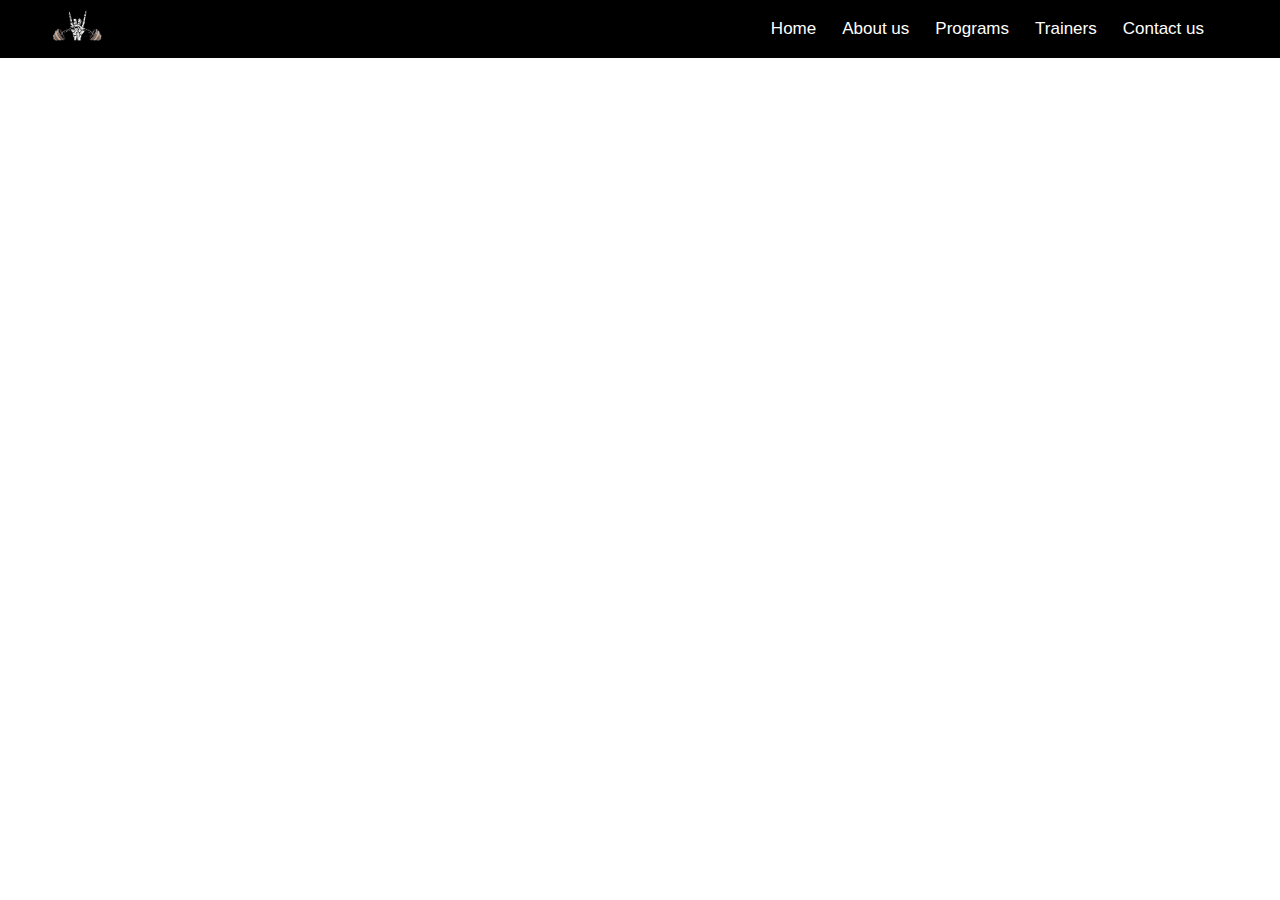
==== about.html @ f385f17f "Added and updated some new files" ====
<!DOCTYPE html>
<html lang="en">
  <head>
    <meta charset="UTF-8" />
    <meta name="viewport" content="width=device-width, initial-scale=1.0" />
    <link rel="icon" href="logo-removebg-preview.png" type="image/x-icon" />
    <title>About Us - Death lifter</title>
    <style>
      * {
        margin: 0px;
        padding: 0px;
      }

      .navbar {
        display: flex;
        align-items: center;
        justify-content: space-between;
        background-color: black;
      }

      .link ul {
        list-style: none;
        display: flex;
      }

      .link a {
        margin-right: 26px;
        text-decoration: none;
        color: white;
        font-size: 17px;
        font-family: "Trebuchet MS", "Lucida Sans Unicode", "Lucida Grande",
          "Lucida Sans", Arial, sans-serif;
        transition: all 0.2s;
        position: relative;
      }

      .link a::before {
        content: "";
        position: absolute;
        width: 100%;
        height: 2px;
        bottom: 0;
        left: 0;
        background-color: transparent;
        transform: scaleX(0);
        transform-origin: bottom right;
        transition: transform 0.3s ease;
      }

      .link a:hover::before {
        background-color: white;
        transform: scaleX(1);
        transform-origin: bottom left;
      }

      .link a:not(:last-child)::after {
        content: "";
        position: absolute;
        width: 100%;
        height: 2px;
        bottom: 0;
        left: 0;
        background-color: transparent;
        transform: scaleX(0);
        transform-origin: bottom right;
        transition: transform 0.3s ease;
      }

      .link a:hover::after {
        background-color: transparent;
        transform: scaleX(0);
      }

      .hm {
        display: none;
      }

      @media only screen and (max-width: 1360px) {
        .navbar {
          padding: 0 50px;
        }
      }

      @media only screen and (max-width: 1200px) {
        .navbar {
          padding: 0 30px;
        }
      }

      @media only screen and (max-width: 900px) {
        .hm {
          display: block;
          cursor: pointer;
        }

        .hm .line {
          width: 30px;
          height: 3px;
          background: #fefefe;
          margin: 6px 0;
        }

        .link {
          height: 0;
          position: absolute;
          top: 50px;
          left: 0;
          right: 0;
          width: 100vw;
          background: black;
          transition: 0.5s;
          overflow: hidden;
          z-index: 9999;
        }

        .link.active {
          height: 450px;
        }

        .link ul {
          display: block;
          width: fit-content;
          margin: 80px auto 0 auto;
          text-align: center;
          transition: 0.5s;
          opacity: 0;
        }

        .link.active ul {
          opacity: 1;
        }

        .link ul li a {
          margin-bottom: 27px;
          font-size: 25px;
          font-family: Cambria, Cochin, Georgia, Times, "Times New Roman", serif;
        }
      }
    </style>
  </head>
  <body>
    <div class="navbar">
      <div class="logo">
        <img src="logo.jpg" alt="logo" width="54px" />
      </div>

      <div class="hm">
        <div class="line"></div>
        <div class="line"></div>
        <div class="line"></div>
      </div>

      <div class="link">
        <ul>
          <li><a href="index.html" id="homeLink">Home</a></li>
          <li><a href="#"  id="servicesLink>Services</a></li>
          <li><a href="#">About us</a></li>
          <li><a href="#">Programs</a></li>
          <li><a href="#">Trainers</a></li>
          <li><a href="#">Contact us</a></li>
        </ul>
      </div>
    </div>
 

  <script>
    const hm = document.querySelector(".hm");

    hm.addEventListener("click", function () {
      const navbar = document.querySelector(".link");
      navbar.classList.toggle("active");
    });

    const homeLink = document.querySelector('a[href="index.html"]');
    homeLink.addEventListener("click", function (event) {
      event.preventDefault();
      window.location.href = "index.html";
    });

  </script>

  </body>
</html>
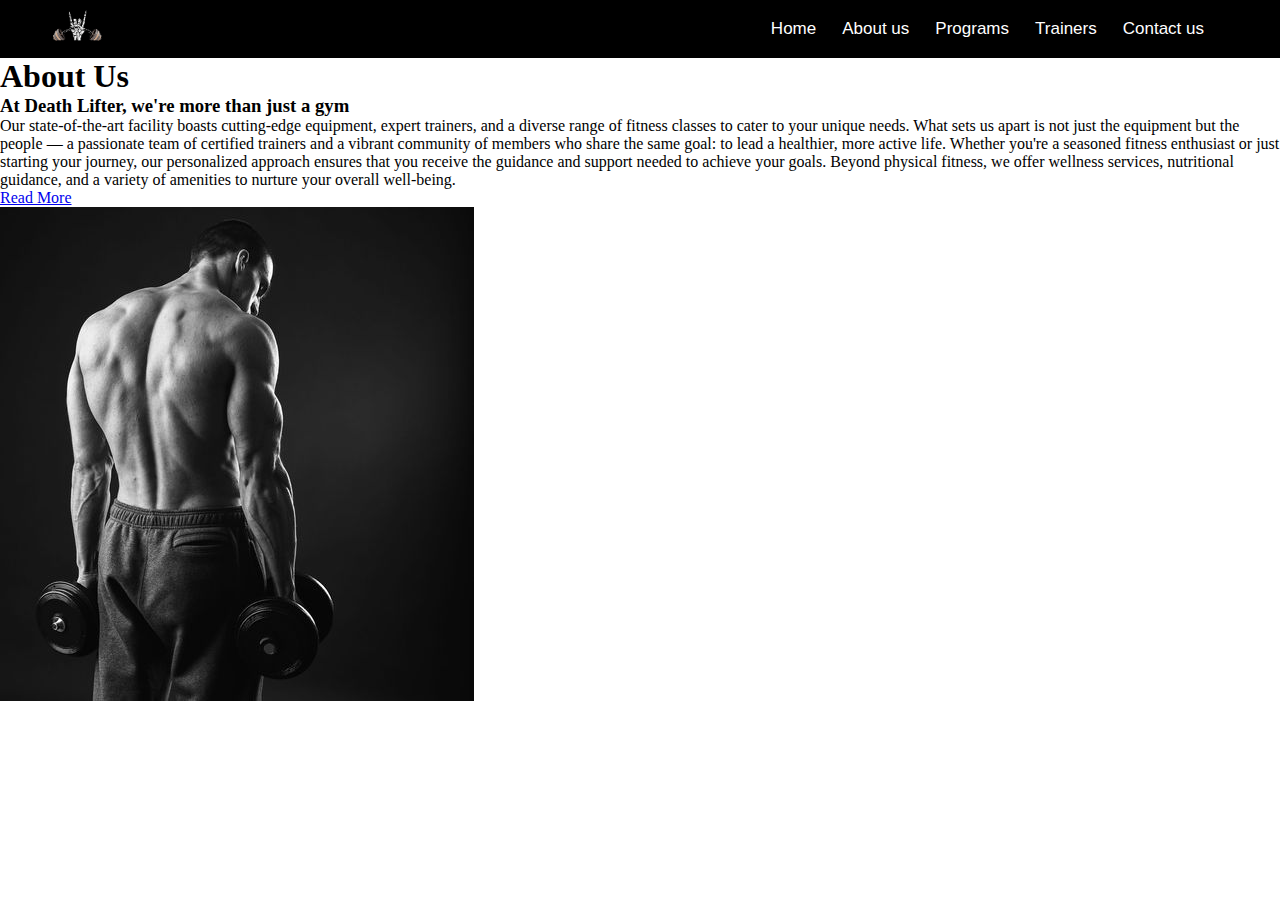
==== commit 238f12c1: "About Us Page" ====
--- a/about.html
+++ b/about.html
@@ -1,167 +1,169 @@
 <!DOCTYPE html>
 <html lang="en">
-  <head>
-    <meta charset="UTF-8" />
-    <meta name="viewport" content="width=device-width, initial-scale=1.0" />
-    <link rel="icon" href="logo-removebg-preview.png" type="image/x-icon" />
-    <title>About Us - Death lifter</title>
-    <style>
-      * {
-        margin: 0px;
-        padding: 0px;
-      }
-
+
+<head>
+  <meta charset="UTF-8" />
+  <meta name="viewport" content="width=device-width, initial-scale=1.0" />
+  <link rel="icon" href="logo-removebg-preview.png" type="image/x-icon" />
+  <title>About Us - Death lifter</title>
+  <style>
+    * {
+      margin: 0px;
+      padding: 0px;
+    }
+
+    .navbar {
+      display: flex;
+      align-items: center;
+      justify-content: space-between;
+      background-color: black;
+    }
+
+    .link ul {
+      list-style: none;
+      display: flex;
+    }
+
+    .link a {
+      margin-right: 26px;
+      text-decoration: none;
+      color: white;
+      font-size: 17px;
+      font-family: "Trebuchet MS", "Lucida Sans Unicode", "Lucida Grande",
+        "Lucida Sans", Arial, sans-serif;
+      transition: all 0.2s;
+      position: relative;
+    }
+
+    .link a::before {
+      content: "";
+      position: absolute;
+      width: 100%;
+      height: 2px;
+      bottom: 0;
+      left: 0;
+      background-color: transparent;
+      transform: scaleX(0);
+      transform-origin: bottom right;
+      transition: transform 0.3s ease;
+    }
+
+    .link a:hover::before {
+      background-color: white;
+      transform: scaleX(1);
+      transform-origin: bottom left;
+    }
+
+    .link a:not(:last-child)::after {
+      content: "";
+      position: absolute;
+      width: 100%;
+      height: 2px;
+      bottom: 0;
+      left: 0;
+      background-color: transparent;
+      transform: scaleX(0);
+      transform-origin: bottom right;
+      transition: transform 0.3s ease;
+    }
+
+    .link a:hover::after {
+      background-color: transparent;
+      transform: scaleX(0);
+    }
+
+    .hm {
+      display: none;
+    }
+
+    @media only screen and (max-width: 1360px) {
       .navbar {
-        display: flex;
-        align-items: center;
-        justify-content: space-between;
-        background-color: black;
+        padding: 0 50px;
+      }
+    }
+
+    @media only screen and (max-width: 1200px) {
+      .navbar {
+        padding: 0 30px;
+      }
+    }
+
+    @media only screen and (max-width: 900px) {
+      .hm {
+        display: block;
+        cursor: pointer;
+      }
+
+      .hm .line {
+        width: 30px;
+        height: 3px;
+        background: #fefefe;
+        margin: 6px 0;
+      }
+
+      .link {
+        height: 0;
+        position: absolute;
+        top: 50px;
+        left: 0;
+        right: 0;
+        width: 100vw;
+        background: black;
+        transition: 0.5s;
+        overflow: hidden;
+        z-index: 9999;
+      }
+
+      .link.active {
+        height: 450px;
       }
 
       .link ul {
-        list-style: none;
-        display: flex;
-      }
-
-      .link a {
-        margin-right: 26px;
-        text-decoration: none;
-        color: white;
-        font-size: 17px;
-        font-family: "Trebuchet MS", "Lucida Sans Unicode", "Lucida Grande",
-          "Lucida Sans", Arial, sans-serif;
-        transition: all 0.2s;
-        position: relative;
-      }
-
-      .link a::before {
-        content: "";
-        position: absolute;
-        width: 100%;
-        height: 2px;
-        bottom: 0;
-        left: 0;
-        background-color: transparent;
-        transform: scaleX(0);
-        transform-origin: bottom right;
-        transition: transform 0.3s ease;
-      }
-
-      .link a:hover::before {
-        background-color: white;
-        transform: scaleX(1);
-        transform-origin: bottom left;
-      }
-
-      .link a:not(:last-child)::after {
-        content: "";
-        position: absolute;
-        width: 100%;
-        height: 2px;
-        bottom: 0;
-        left: 0;
-        background-color: transparent;
-        transform: scaleX(0);
-        transform-origin: bottom right;
-        transition: transform 0.3s ease;
-      }
-
-      .link a:hover::after {
-        background-color: transparent;
-        transform: scaleX(0);
-      }
-
-      .hm {
-        display: none;
-      }
-
-      @media only screen and (max-width: 1360px) {
-        .navbar {
-          padding: 0 50px;
-        }
-      }
-
-      @media only screen and (max-width: 1200px) {
-        .navbar {
-          padding: 0 30px;
-        }
-      }
-
-      @media only screen and (max-width: 900px) {
-        .hm {
-          display: block;
-          cursor: pointer;
-        }
-
-        .hm .line {
-          width: 30px;
-          height: 3px;
-          background: #fefefe;
-          margin: 6px 0;
-        }
-
-        .link {
-          height: 0;
-          position: absolute;
-          top: 50px;
-          left: 0;
-          right: 0;
-          width: 100vw;
-          background: black;
-          transition: 0.5s;
-          overflow: hidden;
-          z-index: 9999;
-        }
-
-        .link.active {
-          height: 450px;
-        }
-
-        .link ul {
-          display: block;
-          width: fit-content;
-          margin: 80px auto 0 auto;
-          text-align: center;
-          transition: 0.5s;
-          opacity: 0;
-        }
-
-        .link.active ul {
-          opacity: 1;
-        }
-
-        .link ul li a {
-          margin-bottom: 27px;
-          font-size: 25px;
-          font-family: Cambria, Cochin, Georgia, Times, "Times New Roman", serif;
-        }
-      }
-    </style>
-  </head>
-  <body>
-    <div class="navbar">
-      <div class="logo">
-        <img src="logo.jpg" alt="logo" width="54px" />
-      </div>
-
-      <div class="hm">
-        <div class="line"></div>
-        <div class="line"></div>
-        <div class="line"></div>
-      </div>
-
-      <div class="link">
-        <ul>
-          <li><a href="index.html" id="homeLink">Home</a></li>
-          <li><a href="#"  id="servicesLink>Services</a></li>
-          <li><a href="#">About us</a></li>
-          <li><a href="#">Programs</a></li>
-          <li><a href="#">Trainers</a></li>
-          <li><a href="#">Contact us</a></li>
-        </ul>
-      </div>
-    </div>
- 
+        display: block;
+        width: fit-content;
+        margin: 80px auto 0 auto;
+        text-align: center;
+        transition: 0.5s;
+        opacity: 0;
+      }
+
+      .link.active ul {
+        opacity: 1;
+      }
+
+      .link ul li a {
+        margin-bottom: 27px;
+        font-size: 25px;
+        font-family: Cambria, Cochin, Georgia, Times, "Times New Roman", serif;
+      }
+    }
+  </style>
+</head>
+
+<body>
+  <div class="navbar">
+    <div class="logo">
+      <img src="logo.jpg" alt="logo" width="54px" />
+    </div>
+
+    <div class="hm">
+      <div class="line"></div>
+      <div class="line"></div>
+      <div class="line"></div>
+    </div>
+
+    <div class="link">
+      <ul>
+        <li><a href="index.html" id="homeLink">Home</a></li>
+        <li><a href="#" id="servicesLink>Services</a></li>
+          <li><a href=" #">About us</a></li>
+        <li><a href="#">Programs</a></li>
+        <li><a href="#">Trainers</a></li>
+        <li><a href="#">Contact us</a></li>
+      </ul>
+    </div>
+  </div>
+
 
   <script>
     const hm = document.querySelector(".hm");
@@ -178,6 +180,42 @@
     });
 
   </script>
-
-  </body>
-</html>
+  <div class="section">
+    <div class="container">
+      <div class="title">
+        <h1>About Us</h1>
+
+      </div>
+      <div class="content">
+        <div class="article">
+          <h3>At Death Lifter, we're more than just a gym</h3>
+          <p>Our state-of-the-art facility boasts cutting-edge equipment, expert trainers, and a diverse range of
+            fitness classes to cater to your unique needs. What sets us apart is not just the equipment but the people —
+            a passionate team of certified trainers and a vibrant community of members who share the same goal: to lead
+            a healthier, more active life.
+            Whether you're a seasoned fitness enthusiast or just starting your journey, our personalized approach
+            ensures that you receive the guidance and support needed to achieve your goals. Beyond physical fitness, we
+            offer wellness services, nutritional guidance, and a variety of amenities to nurture your overall
+            well-being.
+          </p>
+          <div class="button">
+            <a href="#">Read More</a>
+          </div>
+        </div>
+
+      </div>
+      <div class="image-section">
+        <img src="Image.jpg" alt="PICK">
+      </div>
+      <div class="social">
+        <a href="#"><i class="fab fa-facebook-f"></i></a>
+        <a href="#"><i class="fab fa-twitter"></i></a>
+        <a href="#"><i class="fab fa-github"></i></a>
+        <a href="#"><i class="fab fa-instagram"></i></a>
+
+      </div>
+    </div>
+  </div>
+</body>
+
+</html>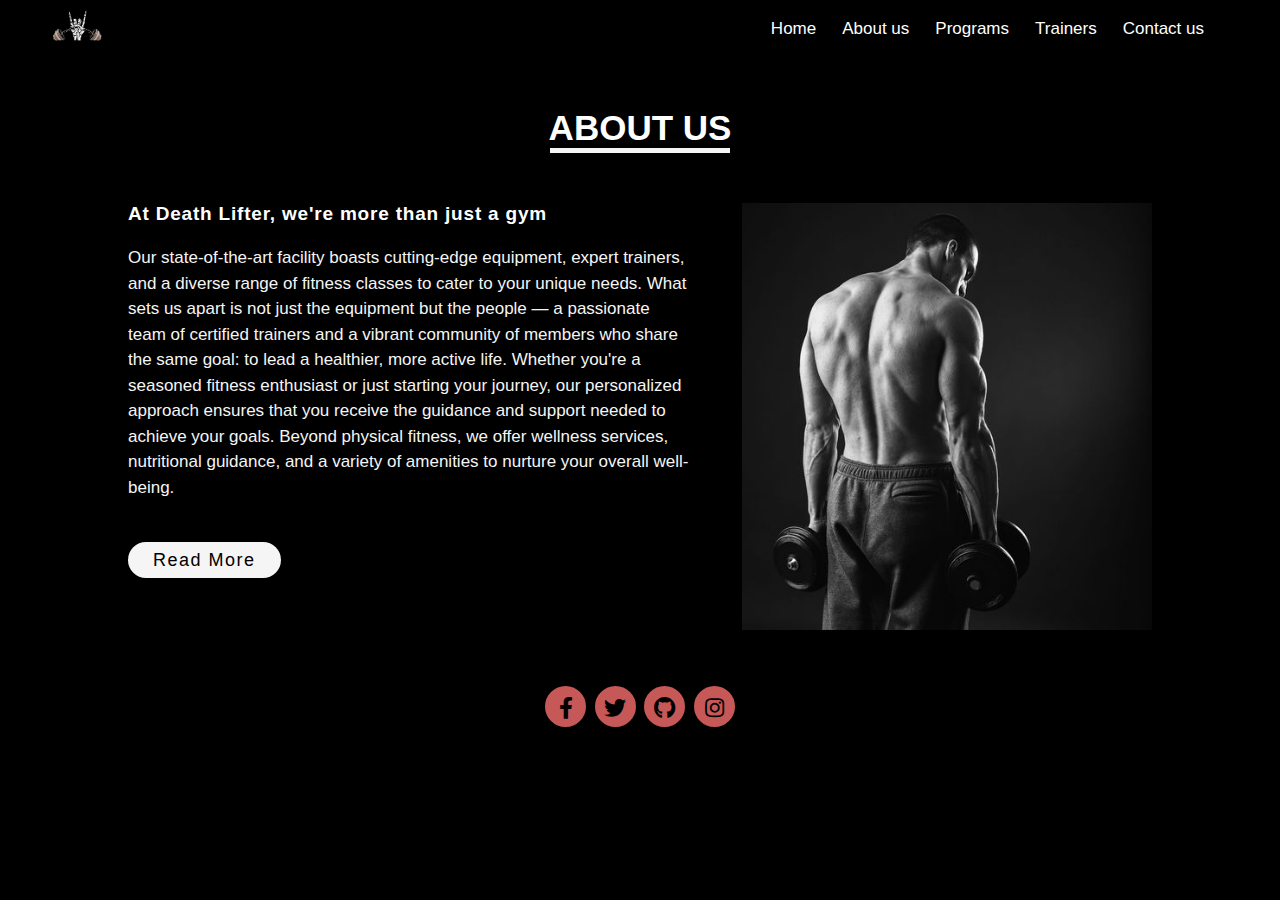
==== commit 6d73399e: "Update Page" ====
--- a/about.html
+++ b/about.html
@@ -5,11 +5,16 @@
   <meta charset="UTF-8" />
   <meta name="viewport" content="width=device-width, initial-scale=1.0" />
   <link rel="icon" href="logo-removebg-preview.png" type="image/x-icon" />
+  <link rel="stylesheet" href="https://pro.fontawesome.com/releases/v5.10.0/css/all.css">
   <title>About Us - Death lifter</title>
   <style>
     * {
       margin: 0px;
       padding: 0px;
+      box-sizing: border-box;
+      font-family: 'Segoe UI', Tahoma, Geneva, Verdana, sans-serif;
+      background-color: black;
+
     }
 
     .navbar {
@@ -137,6 +142,138 @@
         font-family: Cambria, Cochin, Georgia, Times, "Times New Roman", serif;
       }
     }
+
+    .section {
+      width: 100%;
+      margin: 0;
+      padding: 0;
+      box-sizing: border-box;
+      font-family: 'Segoe UI', Tahoma, Geneva, Verdana, sans-serif;
+      background-color: black;
+
+    }
+
+    .section .container {
+      width: 80%;
+      display: block;
+      margin: 0 auto;
+      padding: 50px 0px;
+
+    }
+
+    .container .title {
+      width: 100%;
+      text-align: center;
+      margin-bottom: 50px;
+
+    }
+
+    .container .title h1 {
+      text-transform: uppercase;
+      font-size: 35px;
+      color: white;
+
+    }
+
+    .container .title h1::after {
+      content: "";
+      width: 180px;
+      height: 5px;
+      margin: auto;
+      color: white;
+      background-color: whitesmoke;
+      display: block;
+
+    }
+
+    .content {
+      float: left;
+      width: 55%;
+    }
+
+    .image-section {
+      width: 40%;
+      float: right;
+    }
+
+    .image-section img {
+      width: 100%;
+      height: auto;
+
+    }
+
+    .content .article h3 {
+      color: white;
+      font-family: 'Segoe UI', Tahoma, Geneva, Verdana, sans-serif;
+      letter-spacing: .8px;
+      font-size: 19px;
+
+    }
+
+    .content .article p {
+      margin-top: 20px;
+      font-size: 17px;
+      line-height: 1.5;
+      color: whitesmoke;
+
+    }
+
+    .content .article .button {
+      margin-top: 50px;
+
+    }
+
+    .content .article .button a {
+      text-decoration: none;
+      padding: 8px 25px;
+      background-color: whitesmoke;
+      border-radius: 40px;
+      color: black;
+      font-size: 18px;
+      letter-spacing: 1.5px;
+
+    }
+
+    .content .article .button a:hover {
+      color: white;
+      background-color: blue;
+      transition: 1s ease;
+
+    }
+
+    .container .social {
+      width: 100%;
+      clear: both;
+      margin-top: 50px;
+      text-align: center;
+      display: inline-block;
+
+    }
+
+    .container .social i {
+      color: black;
+      font-size: 22px;
+      height: 45px;
+      width: 45px;
+      background-color: rgb(199, 88, 88);
+      border: 2px solid black;
+      border-radius: 50%;
+      align-items: center;
+      line-height: 45px;
+      text-align: center;
+      margin-top: 0 10px;
+
+    }
+
+    .container .social i:hover {
+      color: cornflowerblue;
+      background-color: darkgray;
+      transition: 1s ease;
+      transform: rotate(360deg);
+
+    }
+
+    /* medai screen and */
   </style>
 </head>
 
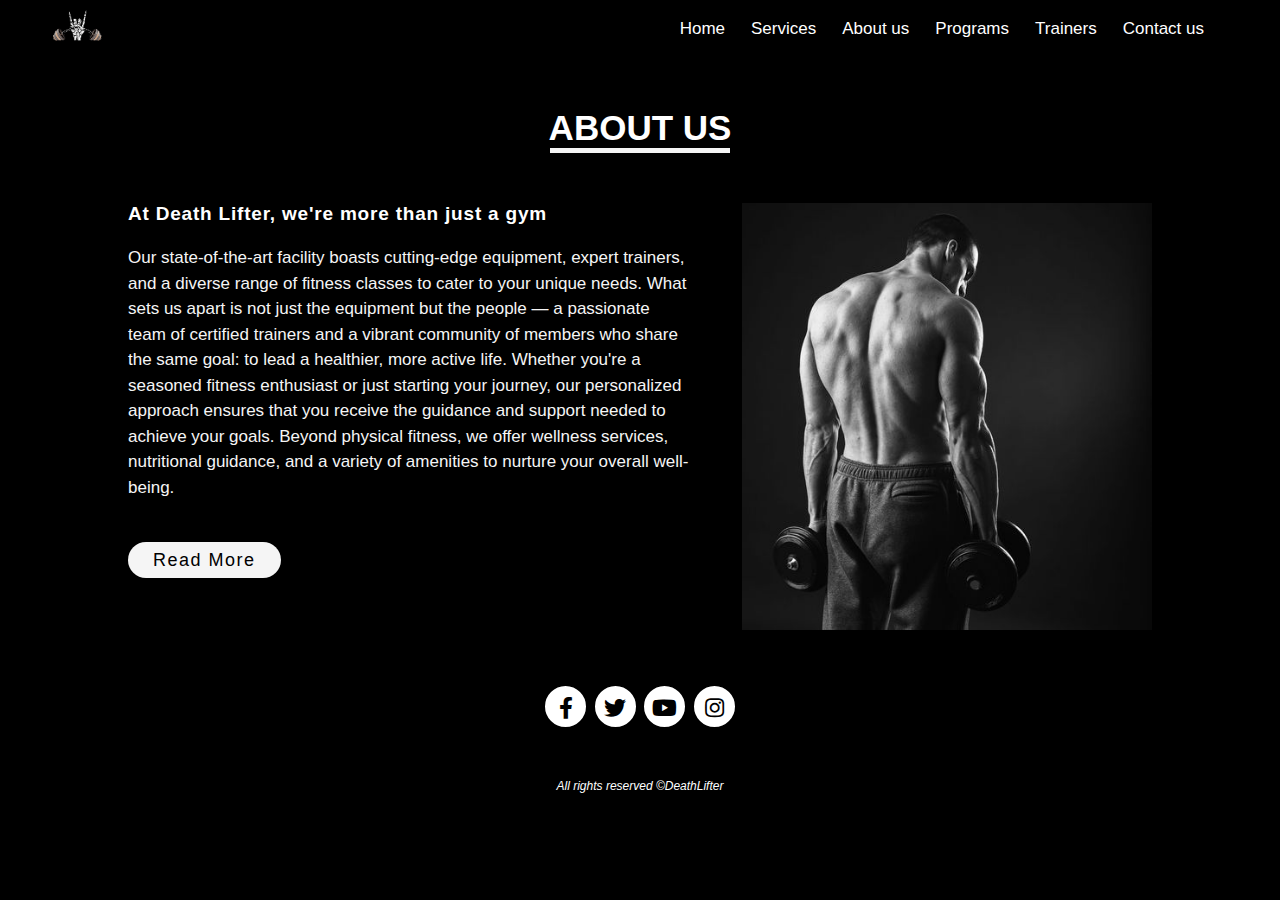
==== commit 17a72159: "Login form with validation(Responsive)" ====
--- a/about.html
+++ b/about.html
@@ -236,8 +236,9 @@
 
     .content .article .button a:hover {
       color: white;
-      background-color: blue;
-      transition: 1s ease;
+      background-color: black;
+      transition: 3s ease;
+      font-weight: bold;
 
     }
 
@@ -255,7 +256,7 @@
       font-size: 22px;
       height: 45px;
       width: 45px;
-      background-color: rgb(199, 88, 88);
+      background-color: white;
       border: 2px solid black;
       border-radius: 50%;
       align-items: center;
@@ -273,7 +274,74 @@
 
     }
 
-    /* medai screen and */
+   
+    @media screen and (max-width:768px) {
+      .section .container {
+        width: 80%;
+        display: block;
+        margin: auto;
+
+      }
+
+      .content {
+        float: none;
+        width: 100%;
+        display: block;
+        margin: auto;
+      }
+
+      .image-section {
+        float: none;
+        width: 100%;
+        margin-top: 50px;
+
+      }
+
+      .image-section img {
+        width: 100%;
+        height: auto;
+        display: block;
+        margin: auto;
+
+      }
+
+      .container .title h1 {
+        text-align: center;
+        font-size: 30px;
+
+      }
+
+      .container .article .button {
+        text-align: center;
+
+      }
+
+      .container .article .button a {
+        padding: 6px 15px;
+        font-size: 16px;
+
+      }
+
+      .container .social i {
+        font-size: 19px;
+        width: 35px;
+        height: 35px;
+        line-height: 35px;
+
+      }
+    }
+
+    .copyright{
+      text-align: center;
+      color: white;
+      margin-bottom: 20px;
+      font-size: 12px;
+      
+    }
+
+    .footer{
+      border: 3px solid white;
+    }
   </style>
 </head>
 
@@ -292,7 +360,7 @@
     <div class="link">
       <ul>
         <li><a href="index.html" id="homeLink">Home</a></li>
-        <li><a href="#" id="servicesLink>Services</a></li>
+        <li><a href="#" id="servicesLink">Services</a></li>
           <li><a href=" #">About us</a></li>
         <li><a href="#">Programs</a></li>
         <li><a href="#">Trainers</a></li>
@@ -301,22 +369,6 @@
     </div>
   </div>
 
-
-  <script>
-    const hm = document.querySelector(".hm");
-
-    hm.addEventListener("click", function () {
-      const navbar = document.querySelector(".link");
-      navbar.classList.toggle("active");
-    });
-
-    const homeLink = document.querySelector('a[href="index.html"]');
-    homeLink.addEventListener("click", function (event) {
-      event.preventDefault();
-      window.location.href = "index.html";
-    });
-
-  </script>
   <div class="section">
     <div class="container">
       <div class="title">
@@ -341,18 +393,42 @@
         </div>
 
       </div>
+    
       <div class="image-section">
         <img src="Image.jpg" alt="PICK">
       </div>
+ 
       <div class="social">
         <a href="#"><i class="fab fa-facebook-f"></i></a>
         <a href="#"><i class="fab fa-twitter"></i></a>
-        <a href="#"><i class="fab fa-github"></i></a>
+        <a href="#"><i class="fab fa-youtube"></i></a>
         <a href="#"><i class="fab fa-instagram"></i></a>
 
       </div>
+  
     </div>
-  </div>
+  <p class="copyright"><em>All rights reserved  ©DeathLifter</em></p>
+
+
+
+
+
+
+ <script>
+  const hm = document.querySelector(".hm");
+
+  hm.addEventListener("click", function () {
+    const navbar = document.querySelector(".link");
+    navbar.classList.toggle("active");
+  });
+
+  const homeLink = document.querySelector('a[href="index.html"]');
+  homeLink.addEventListener("click", function (event) {
+    event.preventDefault();
+    window.location.href = "index.html";
+  });
+
+</script>
 </body>
 
 </html>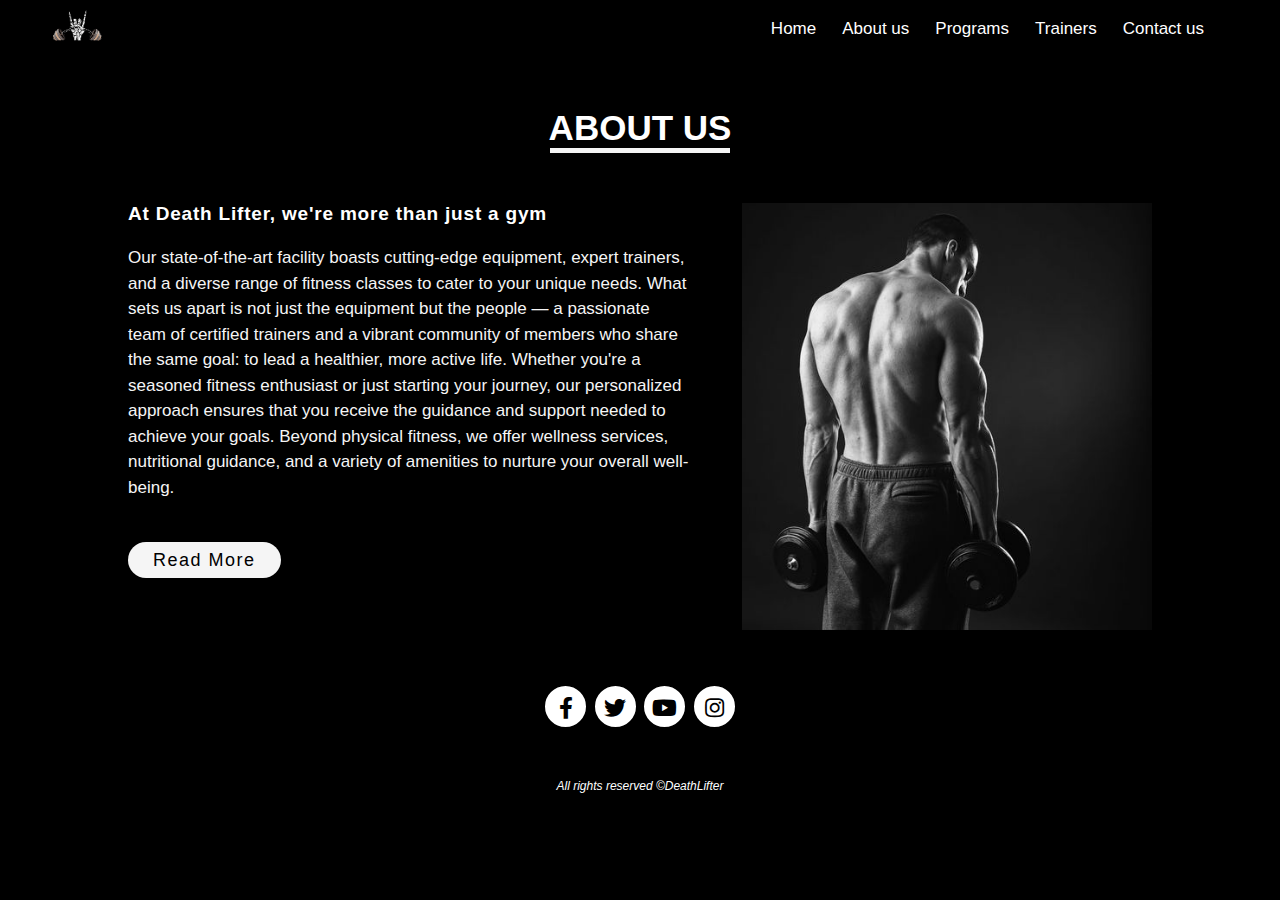
==== commit 16fc7aef: "Contact Us (Responsive)" ====
--- a/about.html
+++ b/about.html
@@ -339,9 +339,7 @@
       
     }
 
-    .footer{
-      border: 3px solid white;
-    }
+   
   </style>
 </head>
 
@@ -360,11 +358,10 @@
     <div class="link">
       <ul>
         <li><a href="index.html" id="homeLink">Home</a></li>
-        <li><a href="#" id="servicesLink">Services</a></li>
-          <li><a href=" #">About us</a></li>
-        <li><a href="#">Programs</a></li>
-        <li><a href="#">Trainers</a></li>
-        <li><a href="#">Contact us</a></li>
+          <li><a href="about.html">About us</a></li>
+        <li><a href="programs.html">Programs</a></li>
+        <li><a href="trainers.html">Trainers</a></li>
+        <li><a href="contact.html">Contact us</a></li>
       </ul>
     </div>
   </div>
@@ -387,6 +384,7 @@
             offer wellness services, nutritional guidance, and a variety of amenities to nurture your overall
             well-being.
           </p>
+      
           <div class="button">
             <a href="#">Read More</a>
           </div>
